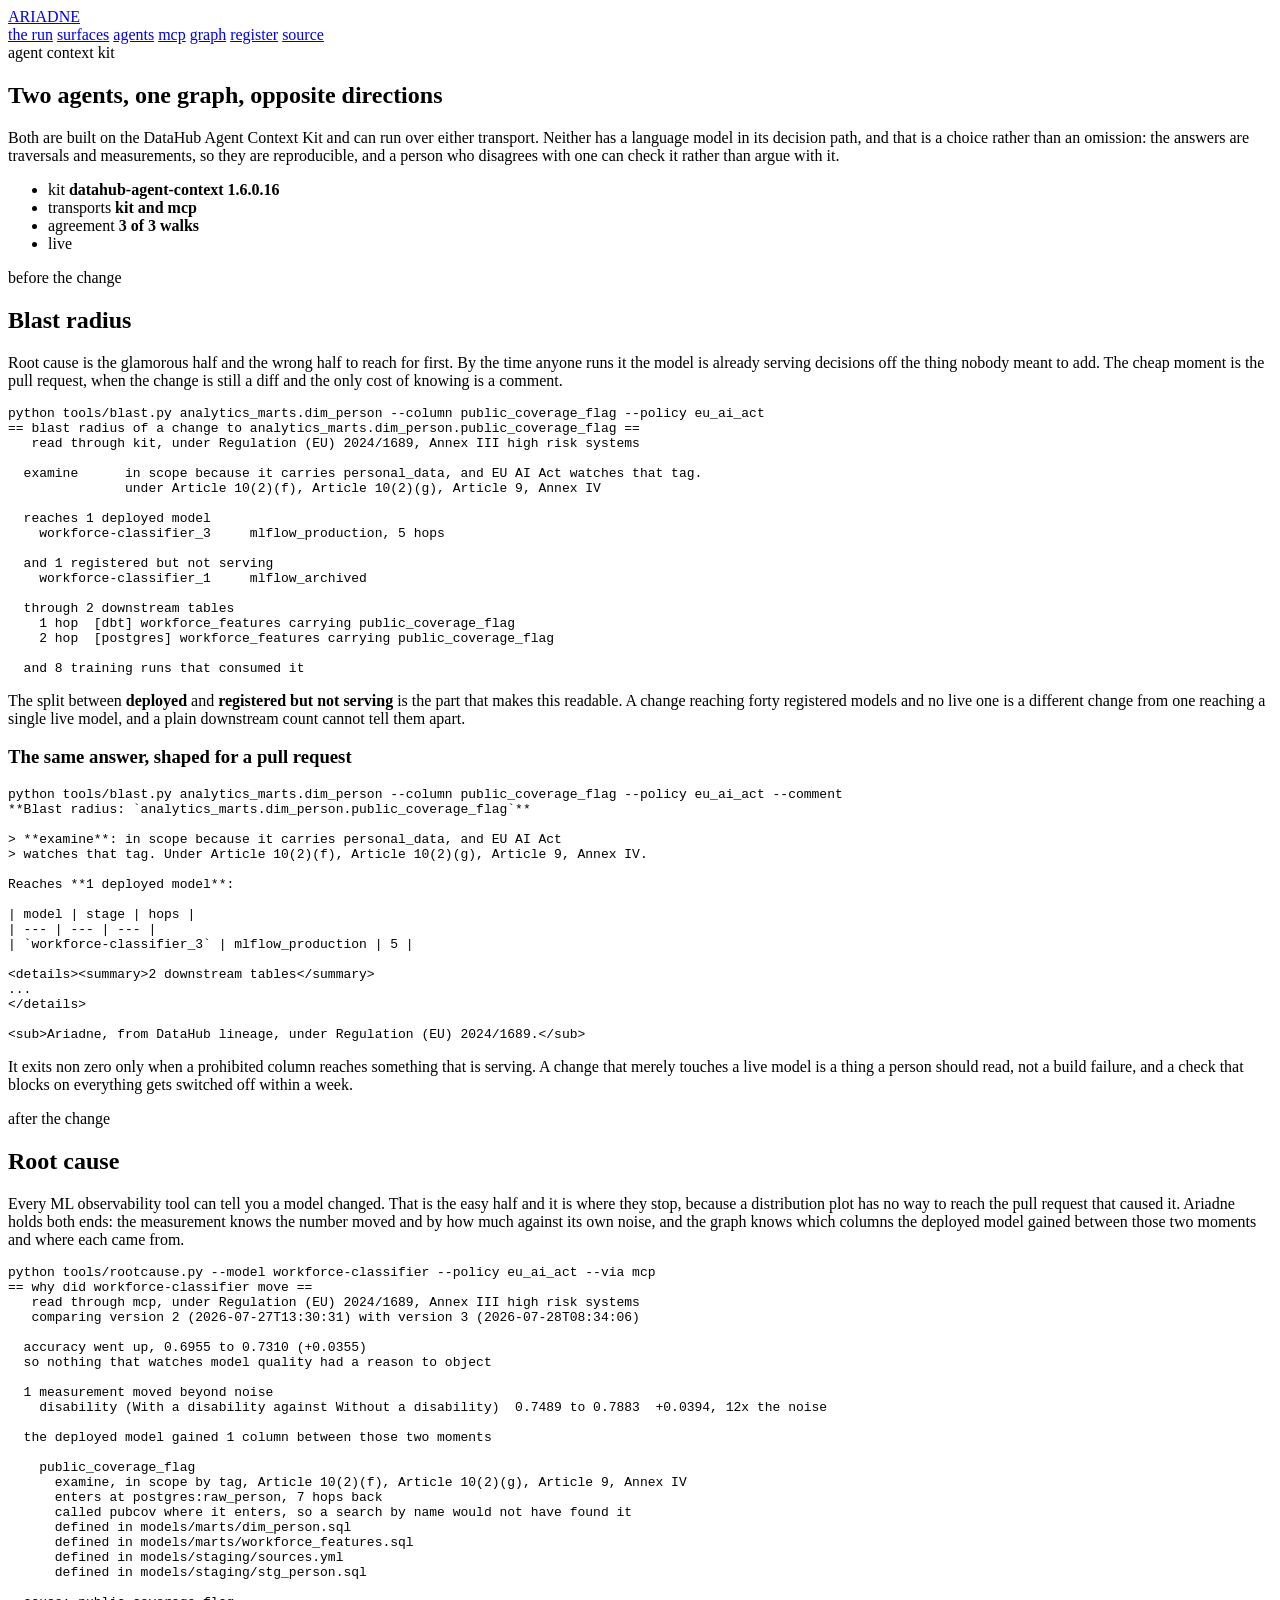
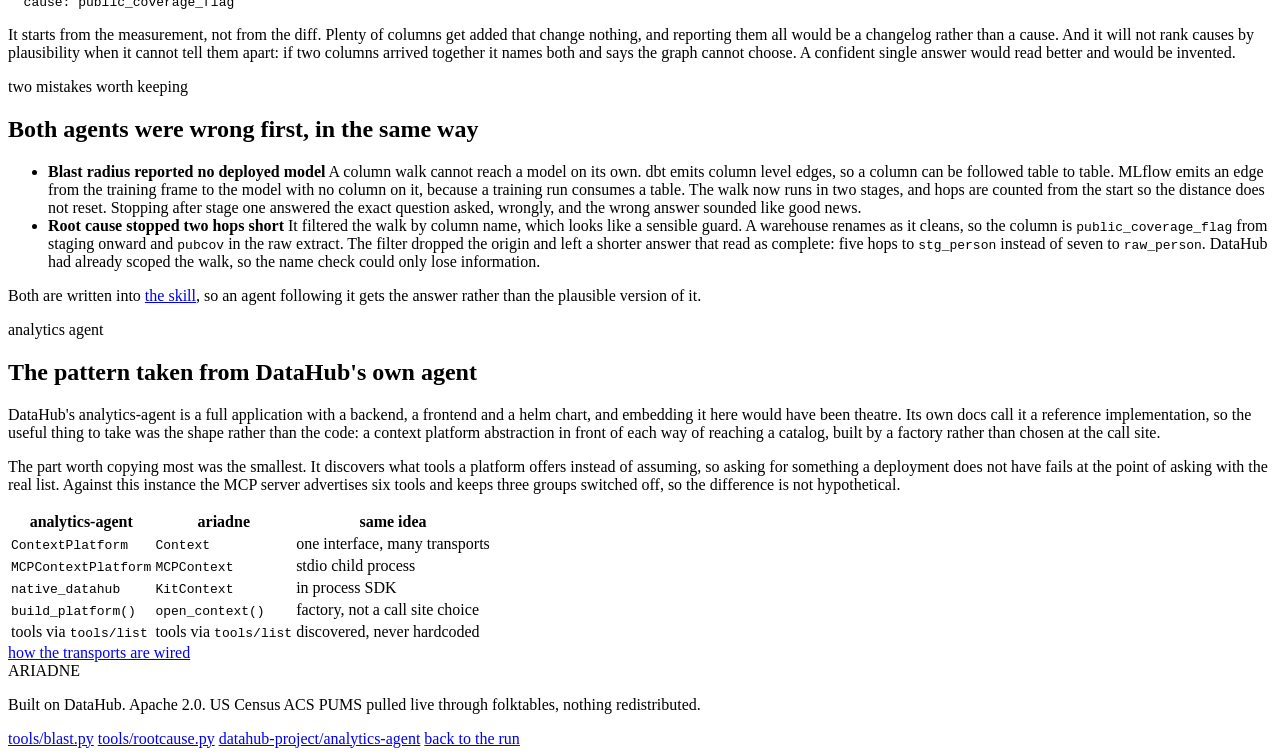
==== site/agents.html @ 8b7e5c00 "Give every DataHub surface its own page The run stays the spine and each step now links to the page " ====
<!doctype html>
<html lang="en">
<head>
<meta charset="utf-8">
<meta name="viewport" content="width=device-width, initial-scale=1">
<title>Ariadne, the two agents</title>
<meta name="description" content="Blast radius before a change lands, root cause after one, both built on the DataHub Agent Context Kit.">
<link rel="preconnect" href="https://fonts.googleapis.com">
<link rel="preconnect" href="https://fonts.gstatic.com" crossorigin>
<link href="https://fonts.googleapis.com/css2?family=Instrument+Serif:ital@0;1&family=IBM+Plex+Mono:wght@400;500;600&family=IBM+Plex+Sans:wght@400;500;600&display=swap" rel="stylesheet">
<link rel="stylesheet" href="/styles.css">
</head>
<body>

<header class="topbar">
  <a class="wordmark" href="/">ARIADNE</a>
  <nav>
    <a href="/">the run</a>
    <a href="/surfaces">surfaces</a>
    <a href="/agents" class="here">agents</a>
    <a href="/mcp">mcp</a>
    <a href="/graph">graph</a>
    <a href="/register">register</a>
    <a href="https://github.com/cnpierrepapi/ariadne">source</a>
  </nav>
</header>

<section class="pagehead">
  <span class="label">agent context kit</span>
  <h1>Two agents, one graph, opposite directions</h1>
  <p class="lede">
    Both are built on the DataHub Agent Context Kit and can run over either transport.
    Neither has a language model in its decision path, and that is a choice rather than
    an omission: the answers are traversals and measurements, so they are reproducible,
    and a person who disagrees with one can check it rather than argue with it.
  </p>
  <ul class="status">
    <li>kit <b>datahub-agent-context 1.6.0.16</b></li>
    <li>transports <b>kit and mcp</b></li>
    <li>agreement <b>3 of 3 walks</b></li>
    <li><span class="live">live</span></li>
  </ul>
</section>

<section class="block">
  <span class="label">before the change</span>
  <h2>Blast radius</h2>
  <p class="note">
    Root cause is the glamorous half and the wrong half to reach for first. By the time
    anyone runs it the model is already serving decisions off the thing nobody meant to
    add. The cheap moment is the pull request, when the change is still a diff and the
    only cost of knowing is a comment.
  </p>
  <pre class="term"><code><span class="cmd">python tools/blast.py analytics_marts.dim_person --column public_coverage_flag --policy eu_ai_act</span>
== blast radius of a change to analytics_marts.dim_person.public_coverage_flag ==
   read through kit, under Regulation (EU) 2024/1689, Annex III high risk systems

  <span class="hit">examine      in scope because it carries personal_data, and EU AI Act watches that tag.
               under Article 10(2)(f), Article 10(2)(g), Article 9, Annex IV</span>

  reaches 1 deployed model
    workforce-classifier_3     mlflow_production, 5 hops

  and 1 registered but not serving
    workforce-classifier_1     mlflow_archived

  through 2 downstream tables
    1 hop  [dbt] workforce_features carrying public_coverage_flag
    2 hop  [postgres] workforce_features carrying public_coverage_flag

  and 8 training runs that consumed it</code></pre>
  <p class="readout">
    The split between <b>deployed</b> and <b>registered but not serving</b> is the part
    that makes this readable. A change reaching forty registered models and no live one
    is a different change from one reaching a single live model, and a plain downstream
    count cannot tell them apart.
  </p>

  <h3>The same answer, shaped for a pull request</h3>
  <pre class="term"><code><span class="cmd">python tools/blast.py analytics_marts.dim_person --column public_coverage_flag --policy eu_ai_act --comment</span>
**Blast radius: `analytics_marts.dim_person.public_coverage_flag`**

&gt; **examine**: in scope because it carries personal_data, and EU AI Act
&gt; watches that tag. Under Article 10(2)(f), Article 10(2)(g), Article 9, Annex IV.

Reaches **1 deployed model**:

| model | stage | hops |
| --- | --- | --- |
| `workforce-classifier_3` | mlflow_production | 5 |

&lt;details&gt;&lt;summary&gt;2 downstream tables&lt;/summary&gt;
...
&lt;/details&gt;

&lt;sub&gt;Ariadne, from DataHub lineage, under Regulation (EU) 2024/1689.&lt;/sub&gt;</code></pre>
  <p class="readout">
    It exits non zero only when a prohibited column reaches something that is serving. A
    change that merely touches a live model is a thing a person should read, not a build
    failure, and a check that blocks on everything gets switched off within a week.
  </p>
</section>

<section class="block">
  <span class="label">after the change</span>
  <h2>Root cause</h2>
  <p class="note">
    Every ML observability tool can tell you a model changed. That is the easy half and
    it is where they stop, because a distribution plot has no way to reach the pull
    request that caused it. Ariadne holds both ends: the measurement knows the number
    moved and by how much against its own noise, and the graph knows which columns the
    deployed model gained between those two moments and where each came from.
  </p>
  <pre class="term"><code><span class="cmd">python tools/rootcause.py --model workforce-classifier --policy eu_ai_act --via mcp</span>
== why did workforce-classifier move ==
   read through mcp, under Regulation (EU) 2024/1689, Annex III high risk systems
   comparing version 2 (2026-07-27T13:30:31) with version 3 (2026-07-28T08:34:06)

  accuracy went up, 0.6955 to 0.7310 (+0.0355)
  so nothing that watches model quality had a reason to object

  1 measurement moved beyond noise
    disability (With a disability against Without a disability)  0.7489 to 0.7883  +0.0394, 12x the noise

  the deployed model gained 1 column between those two moments

    <span class="hit">public_coverage_flag</span>
      examine, in scope by tag, Article 10(2)(f), Article 10(2)(g), Article 9, Annex IV
      enters at postgres:raw_person, 7 hops back
      <span class="hit">called pubcov where it enters, so a search by name would not have found it</span>
      defined in models/marts/dim_person.sql
      defined in models/marts/workforce_features.sql
      defined in models/staging/sources.yml
      defined in models/staging/stg_person.sql

  cause: public_coverage_flag</code></pre>
  <p class="readout">
    It starts from the measurement, not from the diff. Plenty of columns get added that
    change nothing, and reporting them all would be a changelog rather than a cause. And
    it will not rank causes by plausibility when it cannot tell them apart: if two
    columns arrived together it names both and says the graph cannot choose. A confident
    single answer would read better and would be invented.
  </p>
</section>

<section class="block">
  <span class="label">two mistakes worth keeping</span>
  <h2>Both agents were wrong first, in the same way</h2>
  <ul class="split">
    <li>
      <b>Blast radius reported no deployed model</b>
      A column walk cannot reach a model on its own. dbt emits column level edges, so a
      column can be followed table to table. MLflow emits an edge from the training frame
      to the model with no column on it, because a training run consumes a table. The
      walk now runs in two stages, and hops are counted from the start so the distance
      does not reset. Stopping after stage one answered the exact question asked, wrongly,
      and the wrong answer sounded like good news.
    </li>
    <li>
      <b>Root cause stopped two hops short</b>
      It filtered the walk by column name, which looks like a sensible guard. A warehouse
      renames as it cleans, so the column is <code>public_coverage_flag</code> from
      staging onward and <code>pubcov</code> in the raw extract. The filter dropped the
      origin and left a shorter answer that read as complete: five hops to
      <code>stg_person</code> instead of seven to <code>raw_person</code>. DataHub had
      already scoped the walk, so the name check could only lose information.
    </li>
  </ul>
  <p class="cite">
    Both are written into <a href="/skill">the skill</a>, so an agent following it gets
    the answer rather than the plausible version of it.
  </p>
</section>

<section class="block">
  <span class="label">analytics agent</span>
  <h2>The pattern taken from DataHub's own agent</h2>
  <p class="note">
    DataHub's analytics-agent is a full application with a backend, a frontend and a helm
    chart, and embedding it here would have been theatre. Its own docs call it a
    reference implementation, so the useful thing to take was the shape rather than the
    code: a context platform abstraction in front of each way of reaching a catalog,
    built by a factory rather than chosen at the call site.
  </p>
  <p class="note">
    The part worth copying most was the smallest. It discovers what tools a platform
    offers instead of assuming, so asking for something a deployment does not have fails
    at the point of asking with the real list. Against this instance the MCP server
    advertises six tools and keeps three groups switched off, so the difference is not
    hypothetical.
  </p>
  <div class="table-scroll">
    <table>
      <thead><tr><th>analytics-agent</th><th>ariadne</th><th>same idea</th></tr></thead>
      <tbody>
        <tr><td><code>ContextPlatform</code></td><td><code>Context</code></td><td>one interface, many transports</td></tr>
        <tr><td><code>MCPContextPlatform</code></td><td><code>MCPContext</code></td><td>stdio child process</td></tr>
        <tr><td><code>native_datahub</code></td><td><code>KitContext</code></td><td>in process SDK</td></tr>
        <tr><td><code>build_platform()</code></td><td><code>open_context()</code></td><td>factory, not a call site choice</td></tr>
        <tr><td>tools via <code>tools/list</code></td><td>tools via <code>tools/list</code></td><td>discovered, never hardcoded</td></tr>
      </tbody>
    </table>
  </div>
  <a class="proof" href="/mcp">how the transports are wired</a>
</section>

<footer>
  <div class="foot-main">
    <span class="wordmark">ARIADNE</span>
    <p>Built on DataHub. Apache 2.0. US Census ACS PUMS pulled live through folktables, nothing redistributed.</p>
  </div>
  <div class="foot-links">
    <a href="https://github.com/cnpierrepapi/ariadne/blob/master/tools/blast.py">tools/blast.py</a>
    <a href="https://github.com/cnpierrepapi/ariadne/blob/master/tools/rootcause.py">tools/rootcause.py</a>
    <a href="https://github.com/datahub-project/analytics-agent">datahub-project/analytics-agent</a>
    <a href="/">back to the run</a>
  </div>
</footer>

</body>
</html>
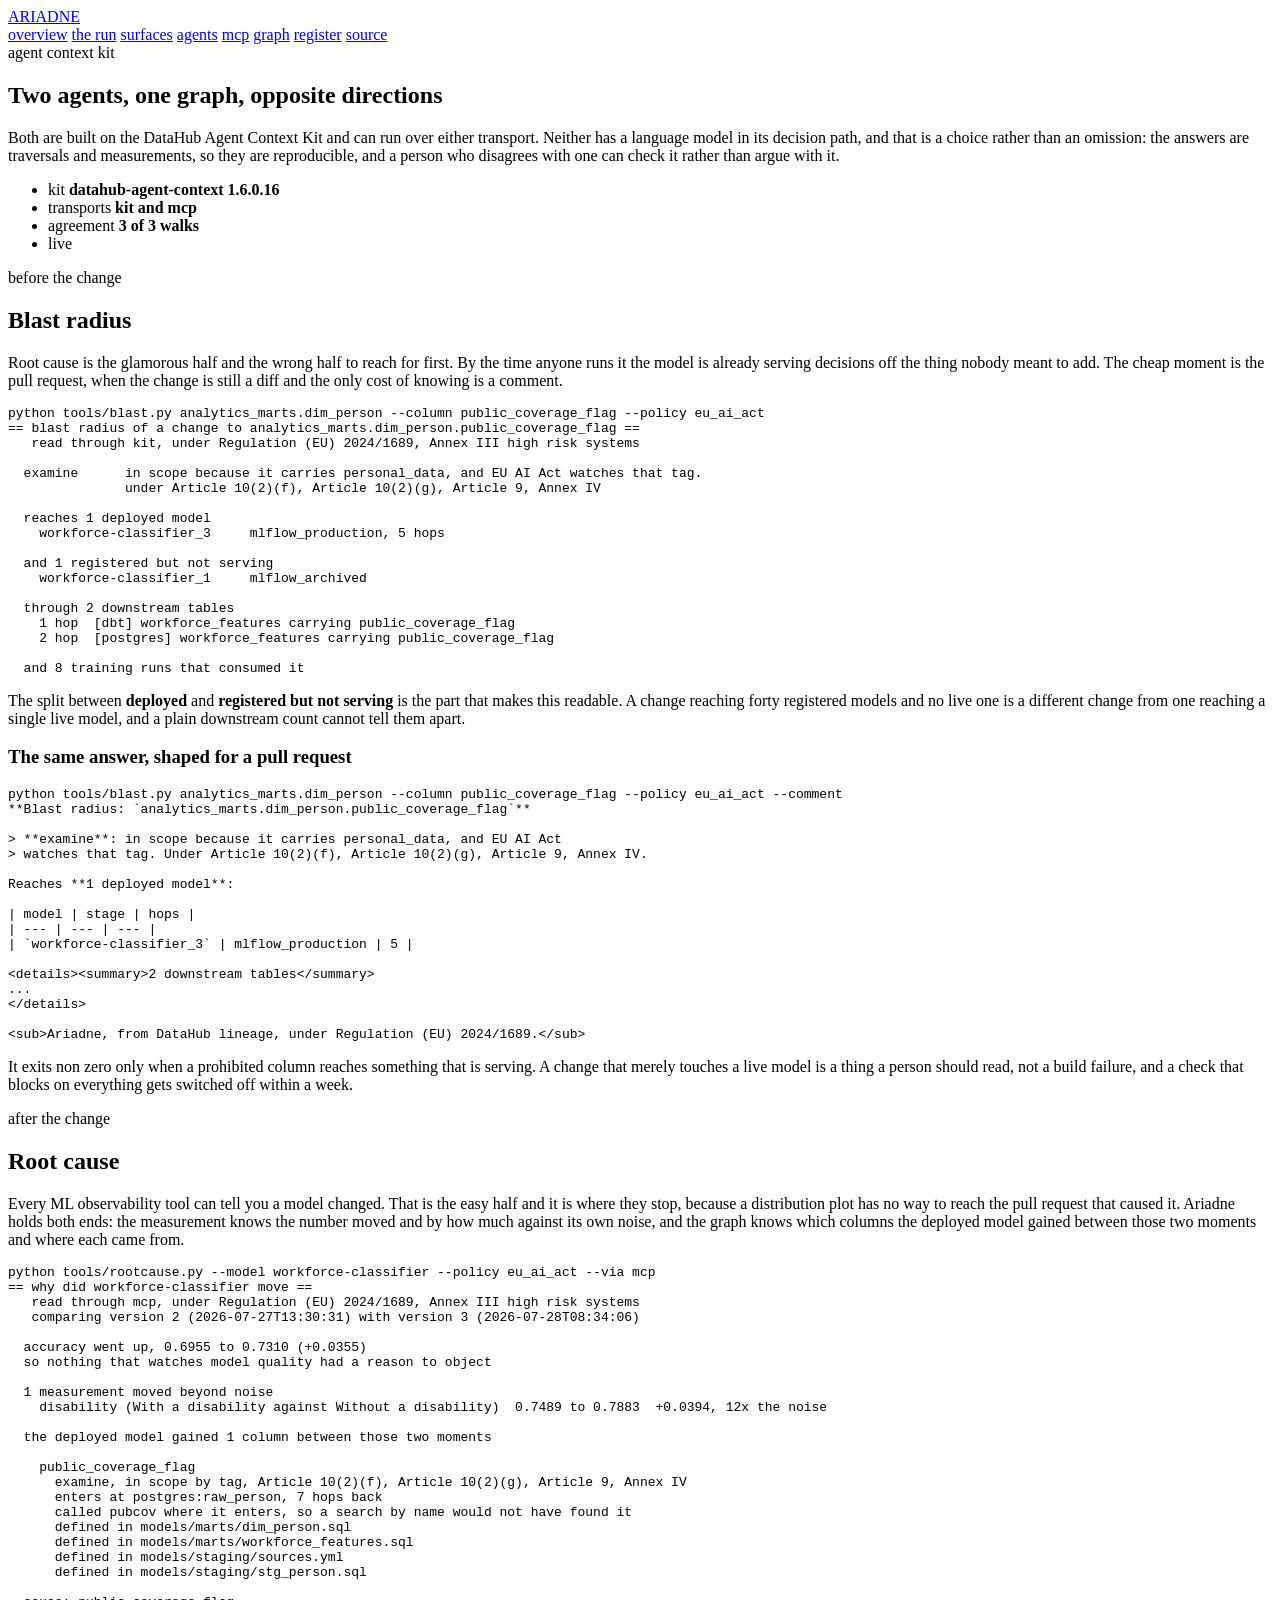
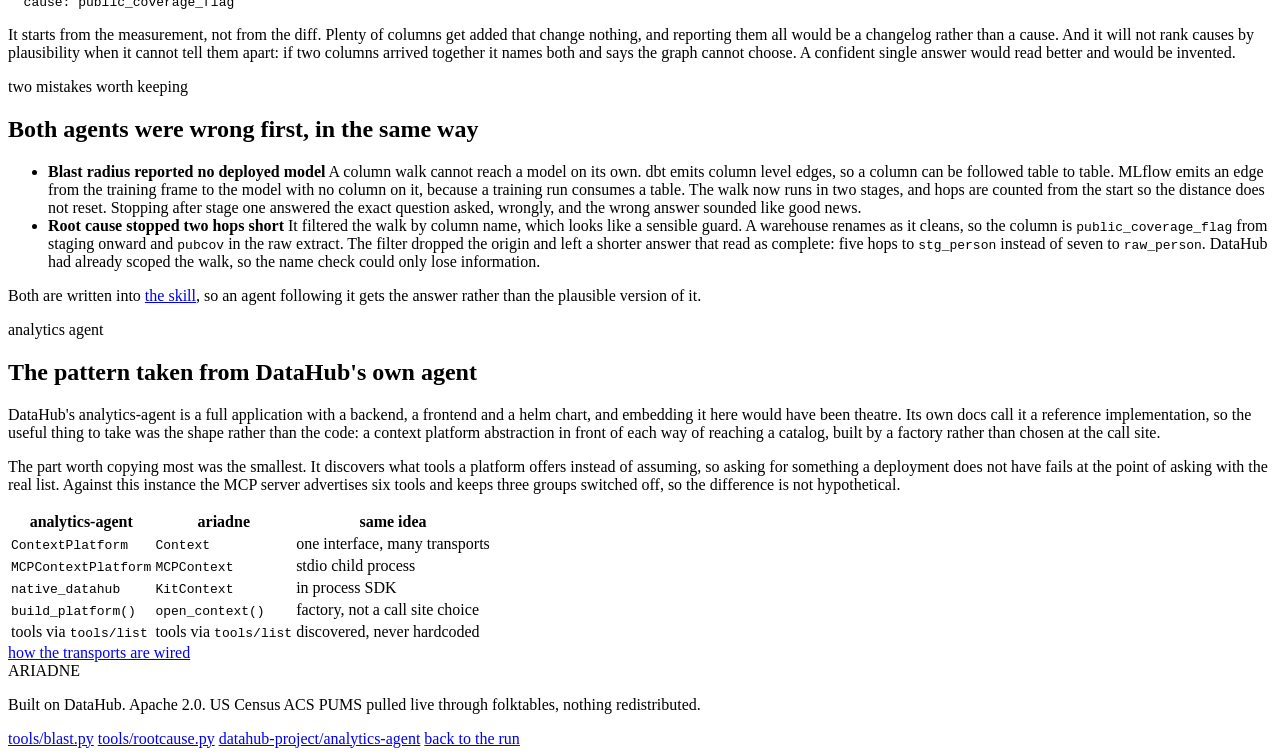
==== commit 154ccecd: "Add a landing page, and link the live catalog The site opened straight into a demo with no explanati" ====
--- a/site/agents.html
+++ b/site/agents.html
@@ -15,7 +15,8 @@
 <header class="topbar">
   <a class="wordmark" href="/">ARIADNE</a>
   <nav>
-    <a href="/">the run</a>
+    <a href="/">overview</a>
+    <a href="/run">the run</a>
     <a href="/surfaces">surfaces</a>
     <a href="/agents" class="here">agents</a>
     <a href="/mcp">mcp</a>
@@ -213,7 +214,7 @@
     <a href="https://github.com/cnpierrepapi/ariadne/blob/master/tools/blast.py">tools/blast.py</a>
     <a href="https://github.com/cnpierrepapi/ariadne/blob/master/tools/rootcause.py">tools/rootcause.py</a>
     <a href="https://github.com/datahub-project/analytics-agent">datahub-project/analytics-agent</a>
-    <a href="/">back to the run</a>
+    <a href="/run">back to the run</a>
   </div>
 </footer>
 
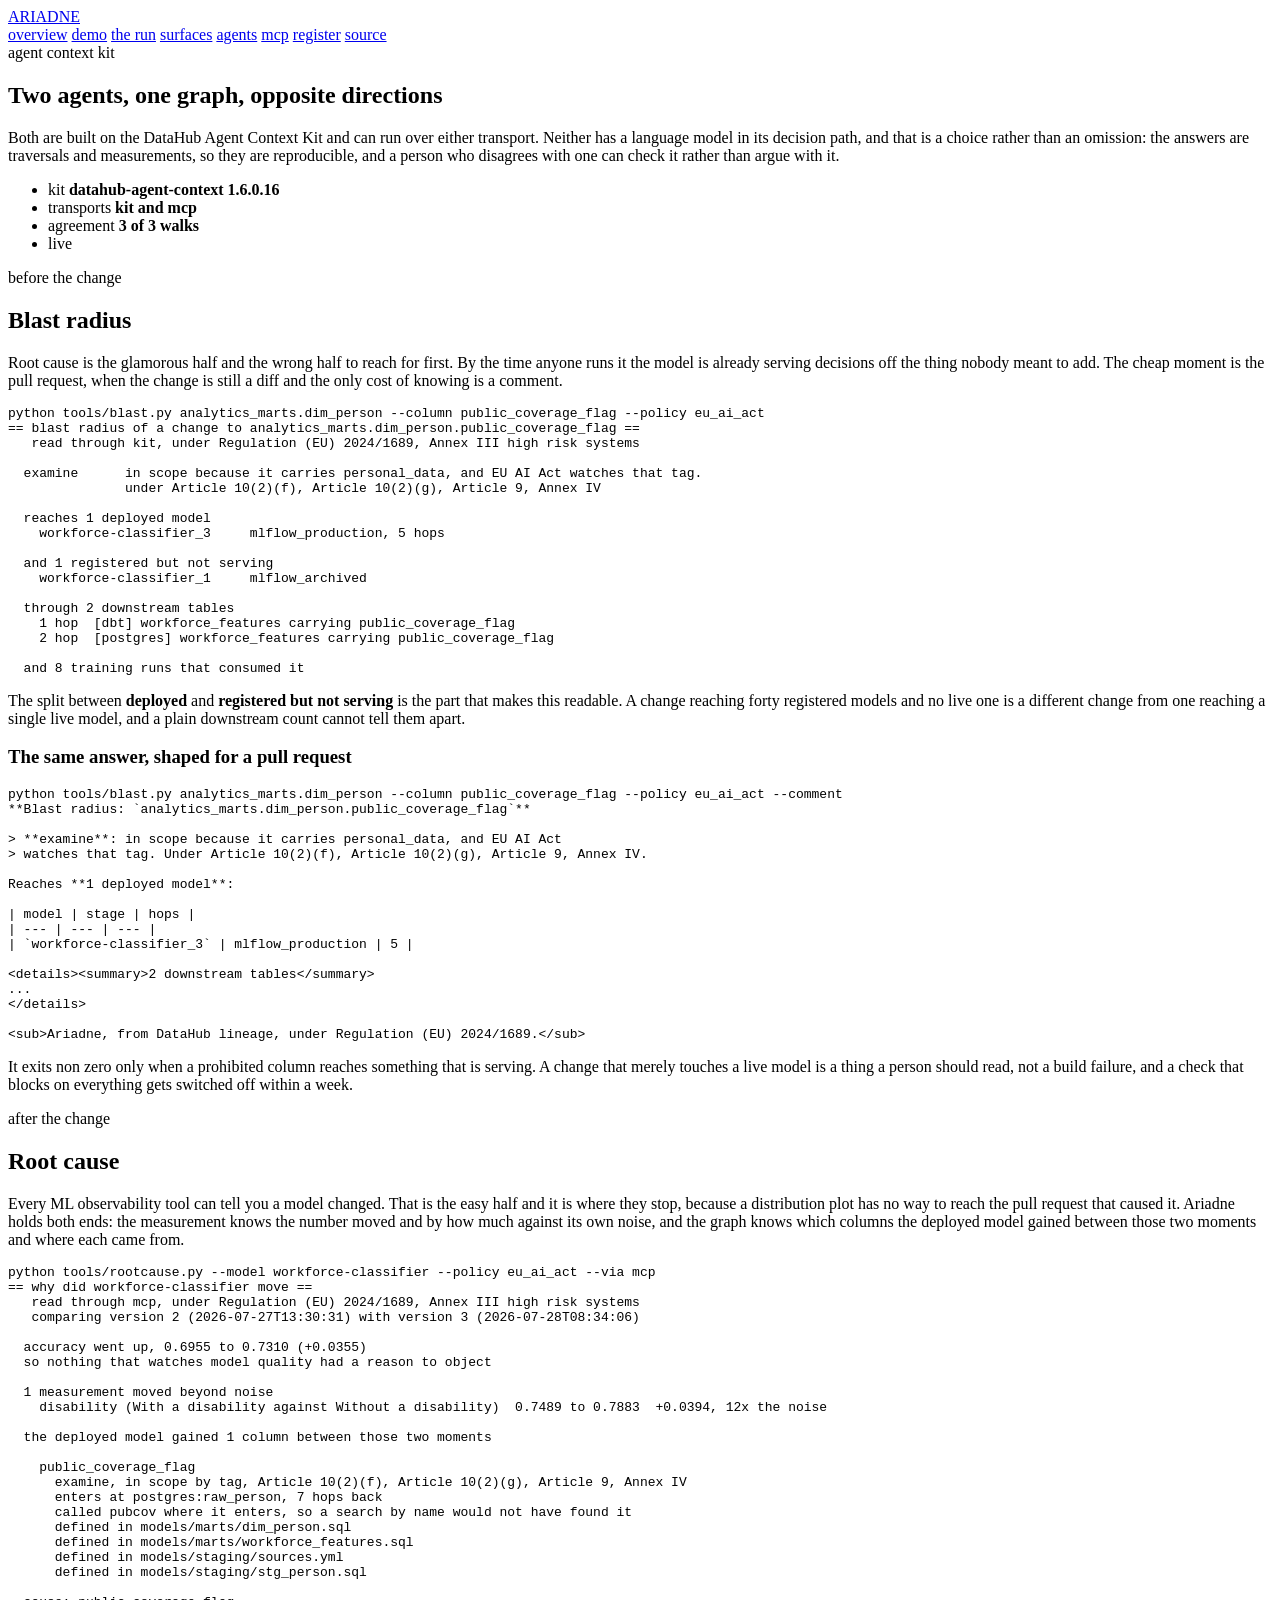
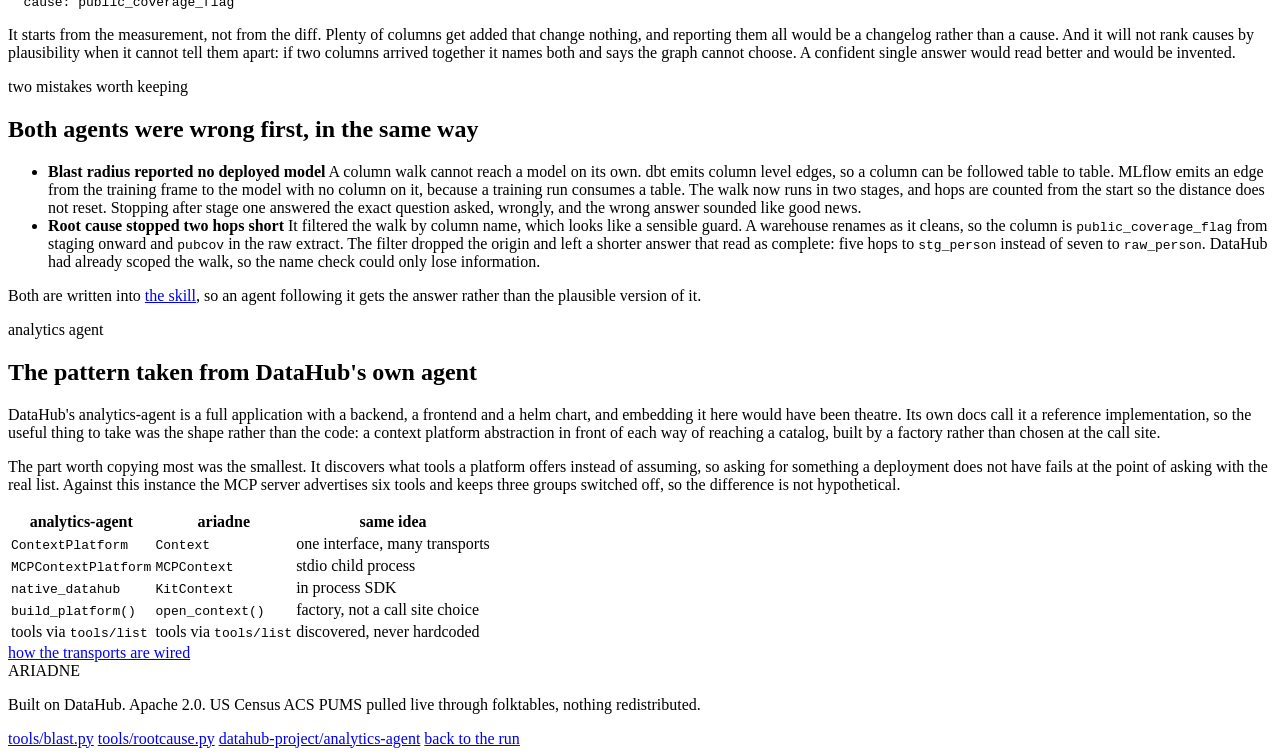
==== commit 4b21d2da: "Add a demo, and give the run a dashboard to sit in The site could show what the tooling found but no" ====
--- a/site/agents.html
+++ b/site/agents.html
@@ -16,11 +16,11 @@
   <a class="wordmark" href="/">ARIADNE</a>
   <nav>
     <a href="/">overview</a>
+    <a href="/demo">demo</a>
     <a href="/run">the run</a>
     <a href="/surfaces">surfaces</a>
     <a href="/agents" class="here">agents</a>
     <a href="/mcp">mcp</a>
-    <a href="/graph">graph</a>
     <a href="/register">register</a>
     <a href="https://github.com/cnpierrepapi/ariadne">source</a>
   </nav>
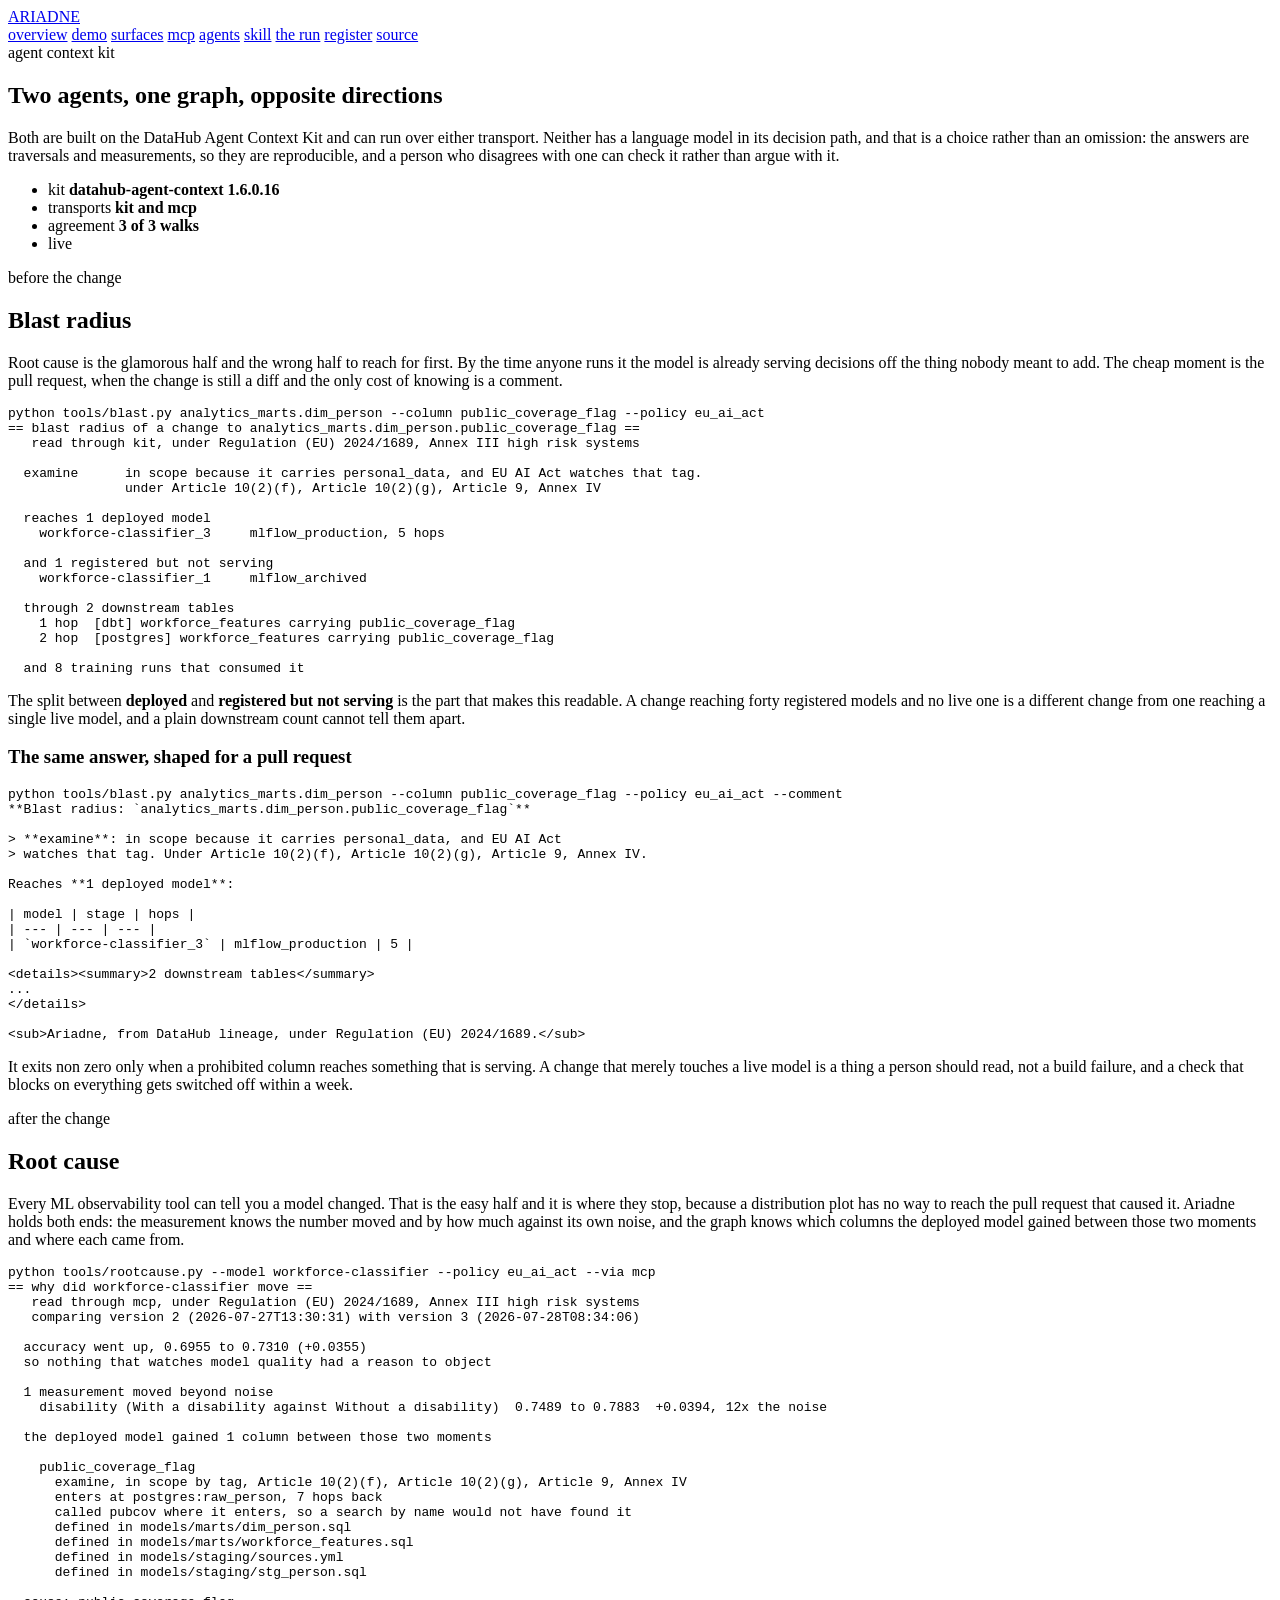
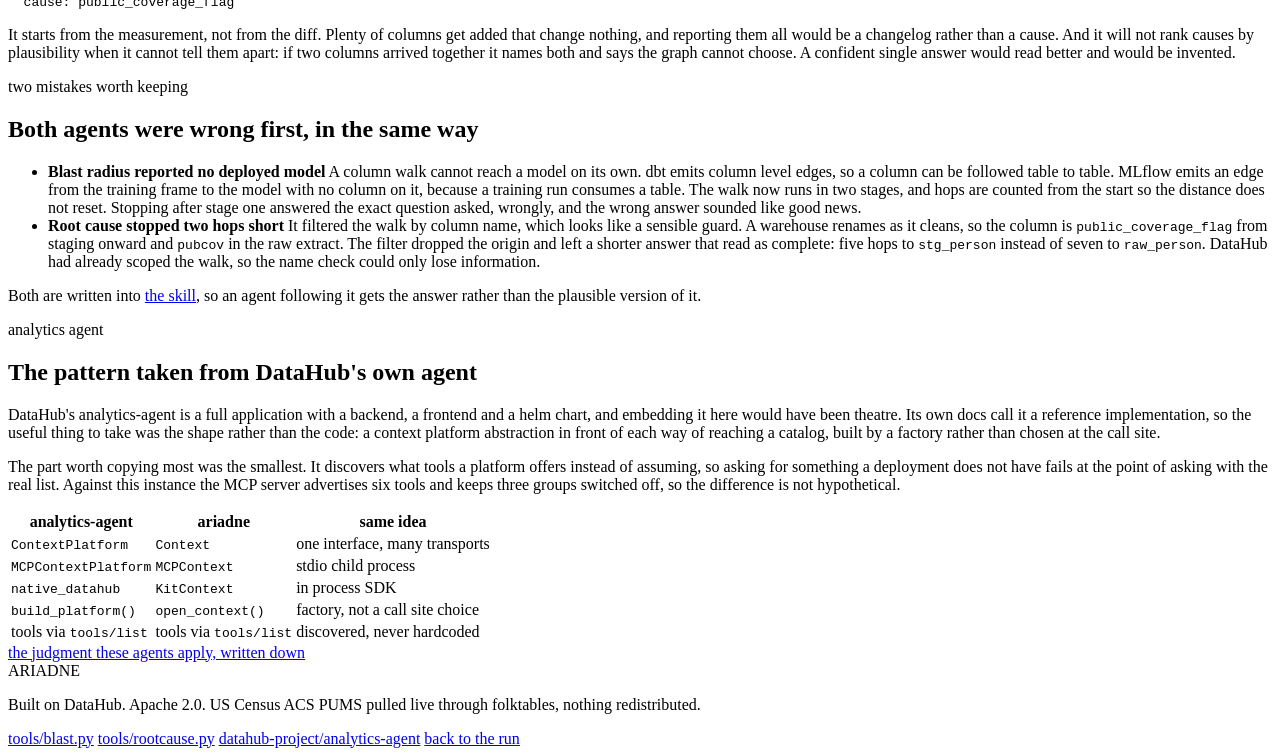
==== commit f224f415: "Order the site the way it will be read The menu was in the order the pages happened to be written. I" ====
--- a/site/agents.html
+++ b/site/agents.html
@@ -17,10 +17,11 @@
   <nav>
     <a href="/">overview</a>
     <a href="/demo">demo</a>
+    <a href="/surfaces">surfaces</a>
+    <a href="/mcp">mcp</a>
+    <a href="/agents" class="here">agents</a>
+    <a href="/skill">skill</a>
     <a href="/run">the run</a>
-    <a href="/surfaces">surfaces</a>
-    <a href="/agents" class="here">agents</a>
-    <a href="/mcp">mcp</a>
     <a href="/register">register</a>
     <a href="https://github.com/cnpierrepapi/ariadne">source</a>
   </nav>
@@ -202,7 +203,7 @@
       </tbody>
     </table>
   </div>
-  <a class="proof" href="/mcp">how the transports are wired</a>
+  <a class="proof" href="/skill">the judgment these agents apply, written down</a>
 </section>
 
 <footer>
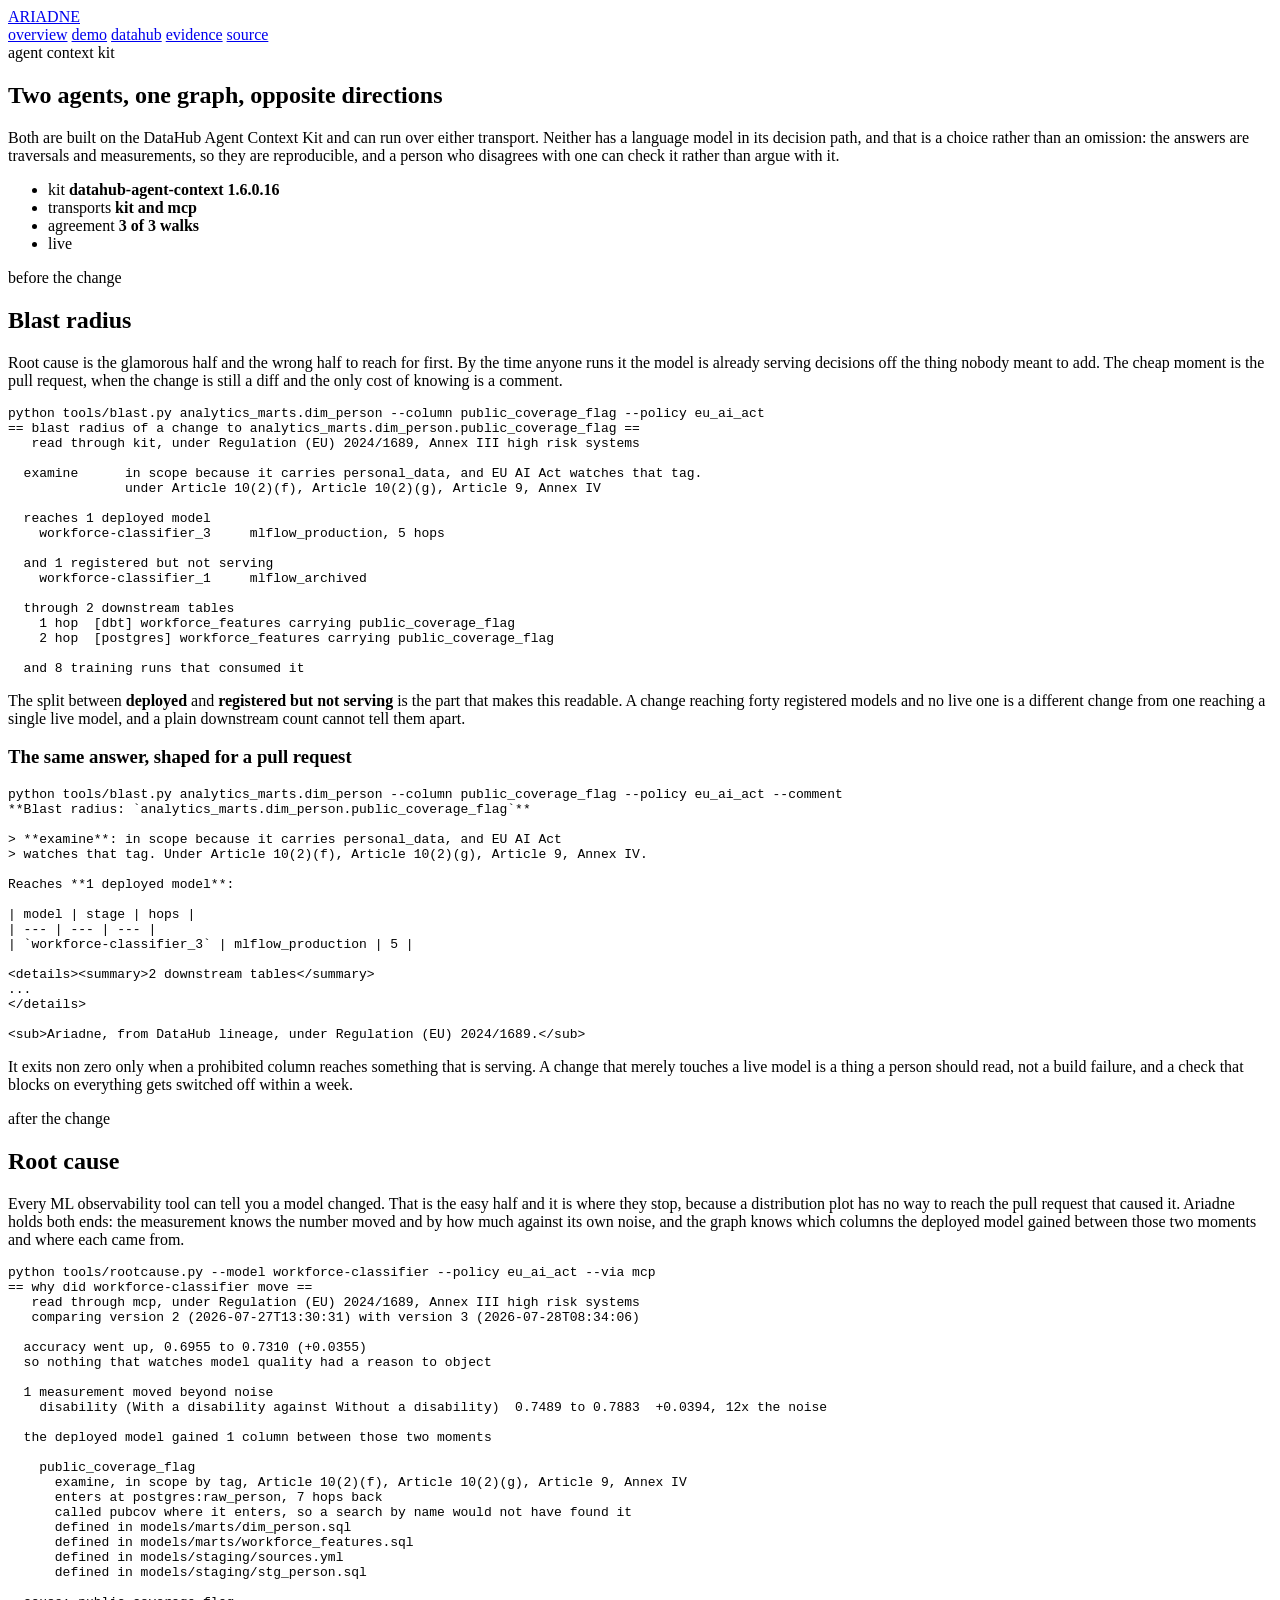
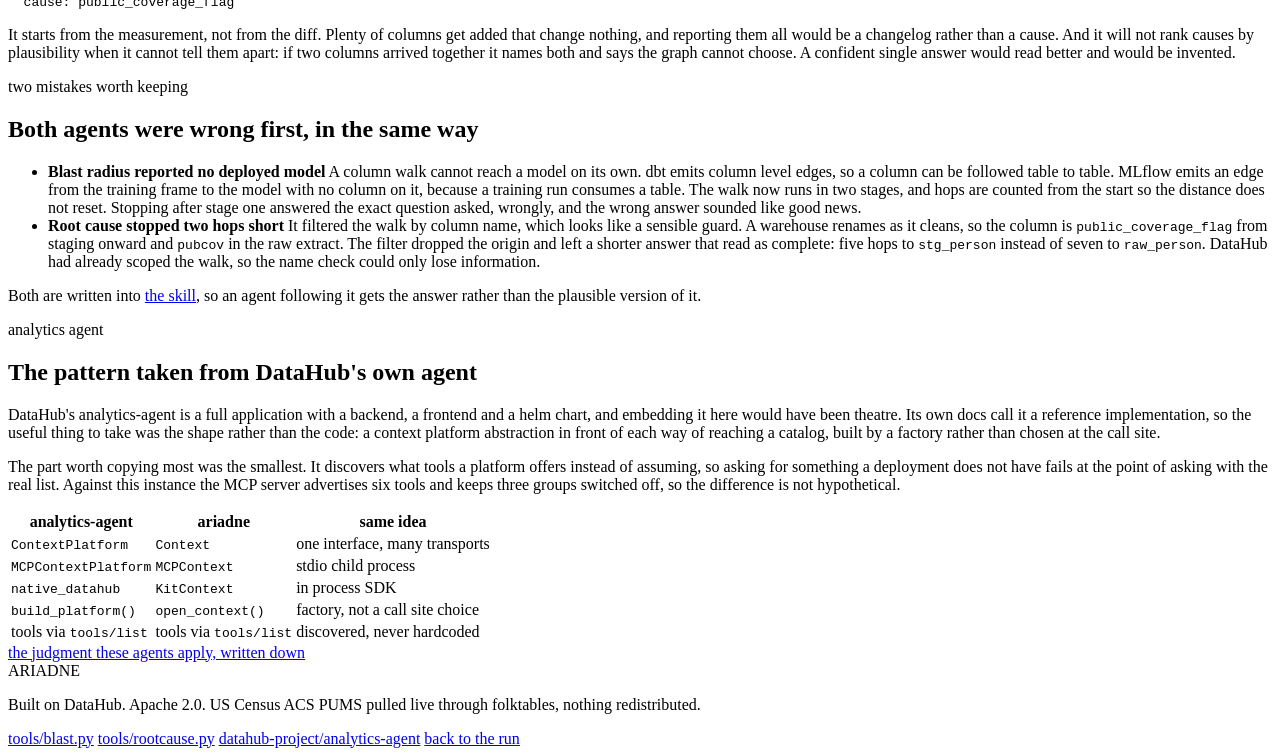
==== commit 72b85fd9: "Lead with the catalog instead of with the type The landing page opened with a question set in large " ====
--- a/site/agents.html
+++ b/site/agents.html
@@ -17,12 +17,8 @@
   <nav>
     <a href="/">overview</a>
     <a href="/demo">demo</a>
-    <a href="/surfaces">surfaces</a>
-    <a href="/mcp">mcp</a>
-    <a href="/agents" class="here">agents</a>
-    <a href="/skill">skill</a>
-    <a href="/run">the run</a>
-    <a href="/register">register</a>
+    <a href="/datahub">datahub</a>
+    <a href="/evidence">evidence</a>
     <a href="https://github.com/cnpierrepapi/ariadne">source</a>
   </nav>
 </header>
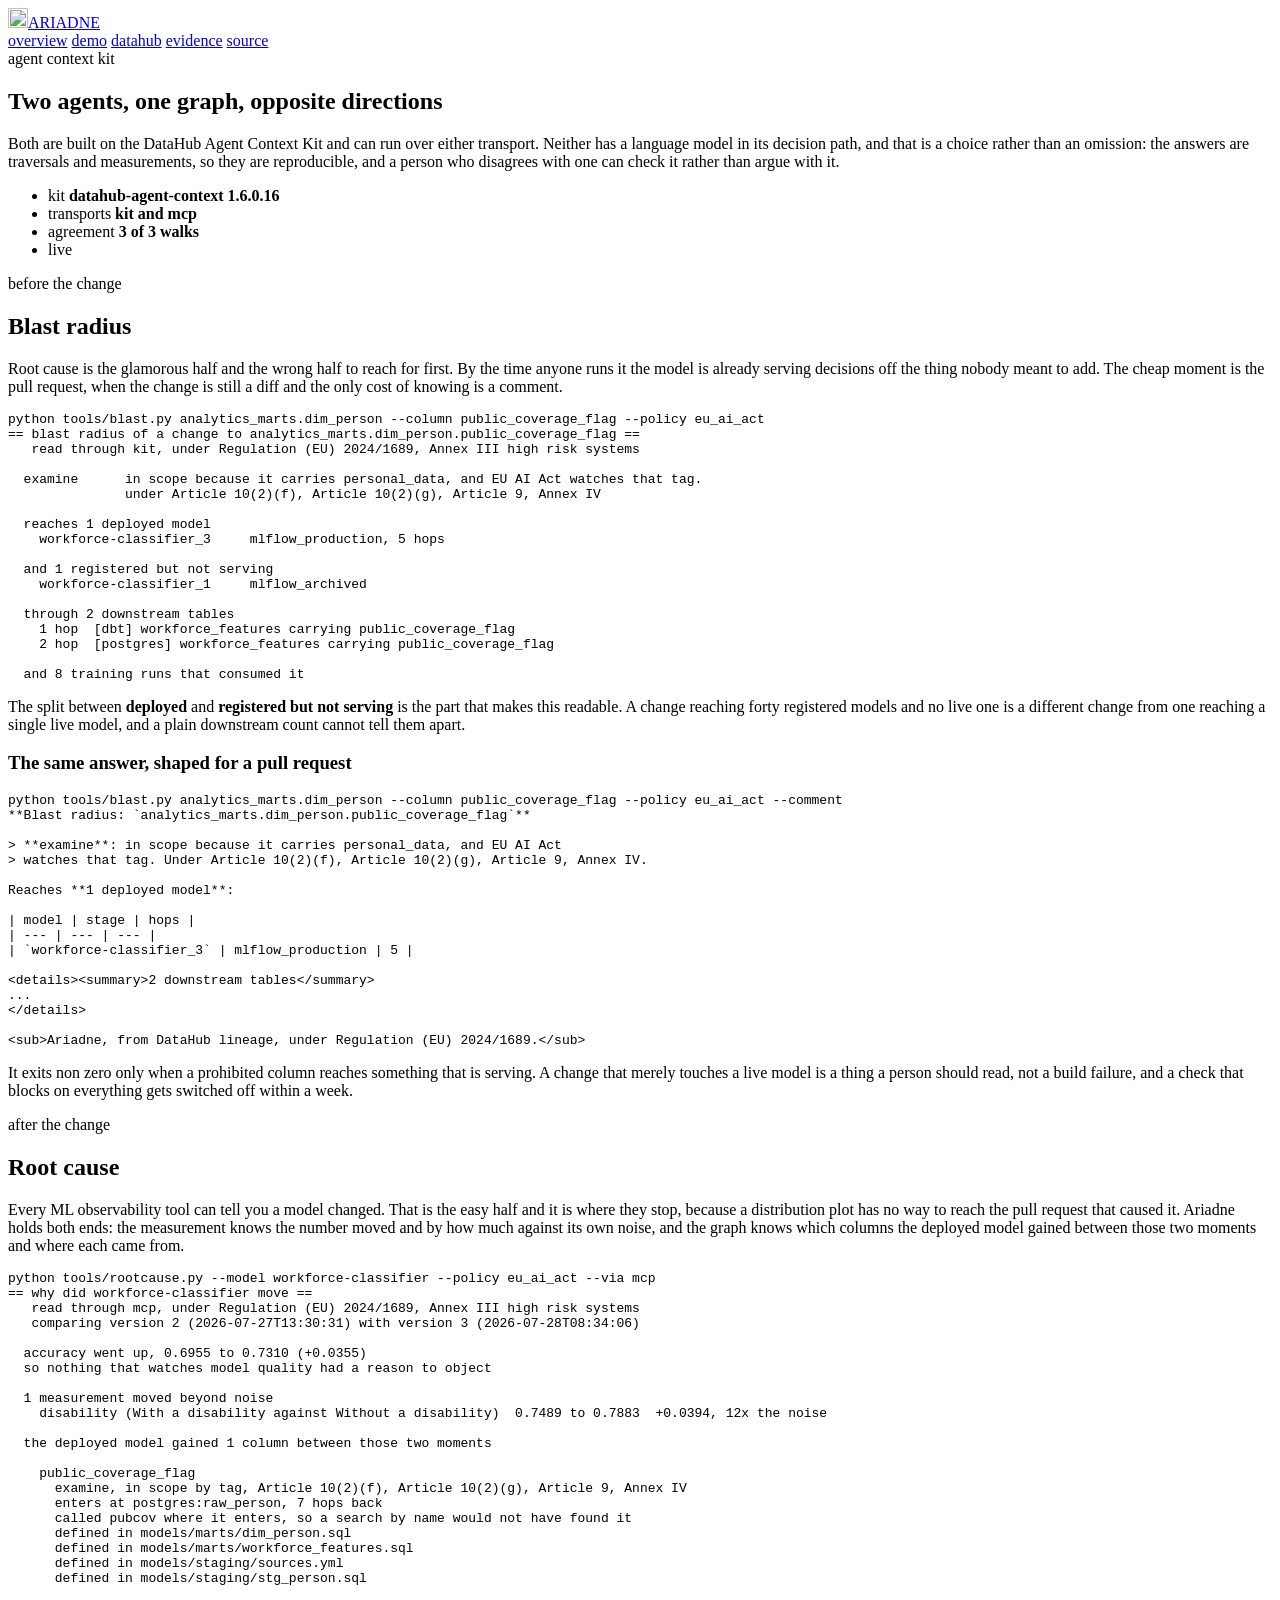
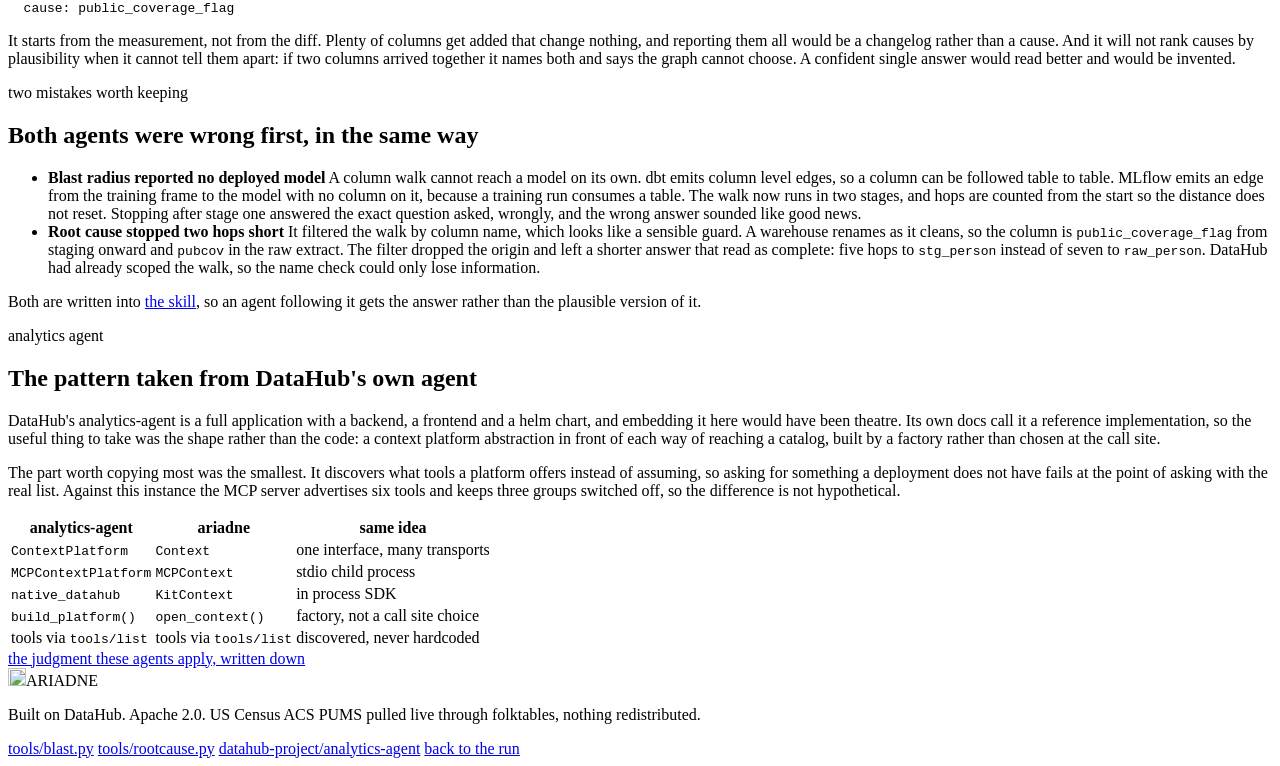
==== commit 34956543: "Give it a mark, a link preview, and figures that match the instance The mark is one unbroken thread " ====
--- a/site/agents.html
+++ b/site/agents.html
@@ -9,11 +9,26 @@
 <link rel="preconnect" href="https://fonts.gstatic.com" crossorigin>
 <link href="https://fonts.googleapis.com/css2?family=Instrument+Serif:ital@0;1&family=IBM+Plex+Mono:wght@400;500;600&family=IBM+Plex+Sans:wght@400;500;600&display=swap" rel="stylesheet">
 <link rel="stylesheet" href="/styles.css">
+<link rel="icon" href="/favicon.svg" type="image/svg+xml">
+<link rel="apple-touch-icon" href="/favicon.svg">
+<meta property="og:type" content="website">
+<meta property="og:site_name" content="Ariadne">
+<meta property="og:url" content="https://ariadne-five.vercel.app/agents">
+<meta property="og:title" content="Ariadne, the two agents">
+<meta property="og:description" content="Blast radius before a change lands, root cause after it did. One graph, opposite directions.">
+<meta property="og:image" content="https://ariadne-five.vercel.app/img/og.png">
+<meta property="og:image:width" content="1200">
+<meta property="og:image:height" content="630">
+<meta property="og:image:alt" content="Ariadne. Know what got into your model.">
+<meta name="twitter:card" content="summary_large_image">
+<meta name="twitter:title" content="Ariadne, the two agents">
+<meta name="twitter:description" content="Blast radius before a change lands, root cause after it did. One graph, opposite directions.">
+<meta name="twitter:image" content="https://ariadne-five.vercel.app/img/og.png">
 </head>
 <body>
 
 <header class="topbar">
-  <a class="wordmark" href="/">ARIADNE</a>
+  <a class="wordmark" href="/"><img src="/mark.svg" alt="" width="20" height="20">ARIADNE</a>
   <nav>
     <a href="/">overview</a>
     <a href="/demo">demo</a>
@@ -204,7 +219,7 @@
 
 <footer>
   <div class="foot-main">
-    <span class="wordmark">ARIADNE</span>
+    <span class="wordmark"><img src="/mark.svg" alt="" width="18" height="18">ARIADNE</span>
     <p>Built on DataHub. Apache 2.0. US Census ACS PUMS pulled live through folktables, nothing redistributed.</p>
   </div>
   <div class="foot-links">
